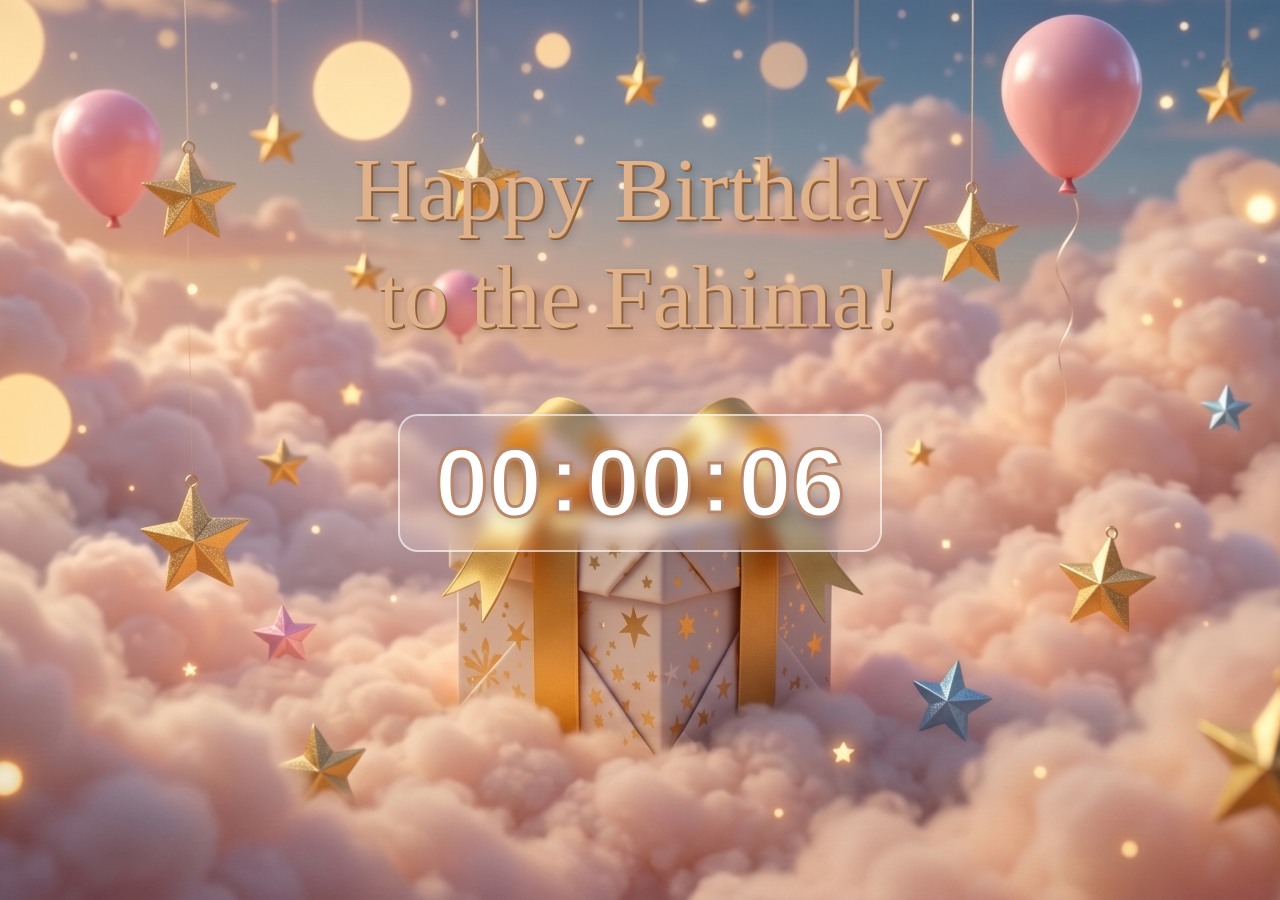
==== index.html @ 70e016a8 "Add root index for GitHub Pages redirection" ====
<!DOCTYPE html>
<html>
  <head>
    <meta http-equiv="refresh" content="0; url=html/index.html" />
    <title>Redirecting...</title>
  </head>
  <body>
    <p>Redirecting to the birthday site...</p>
  </body>
</html>
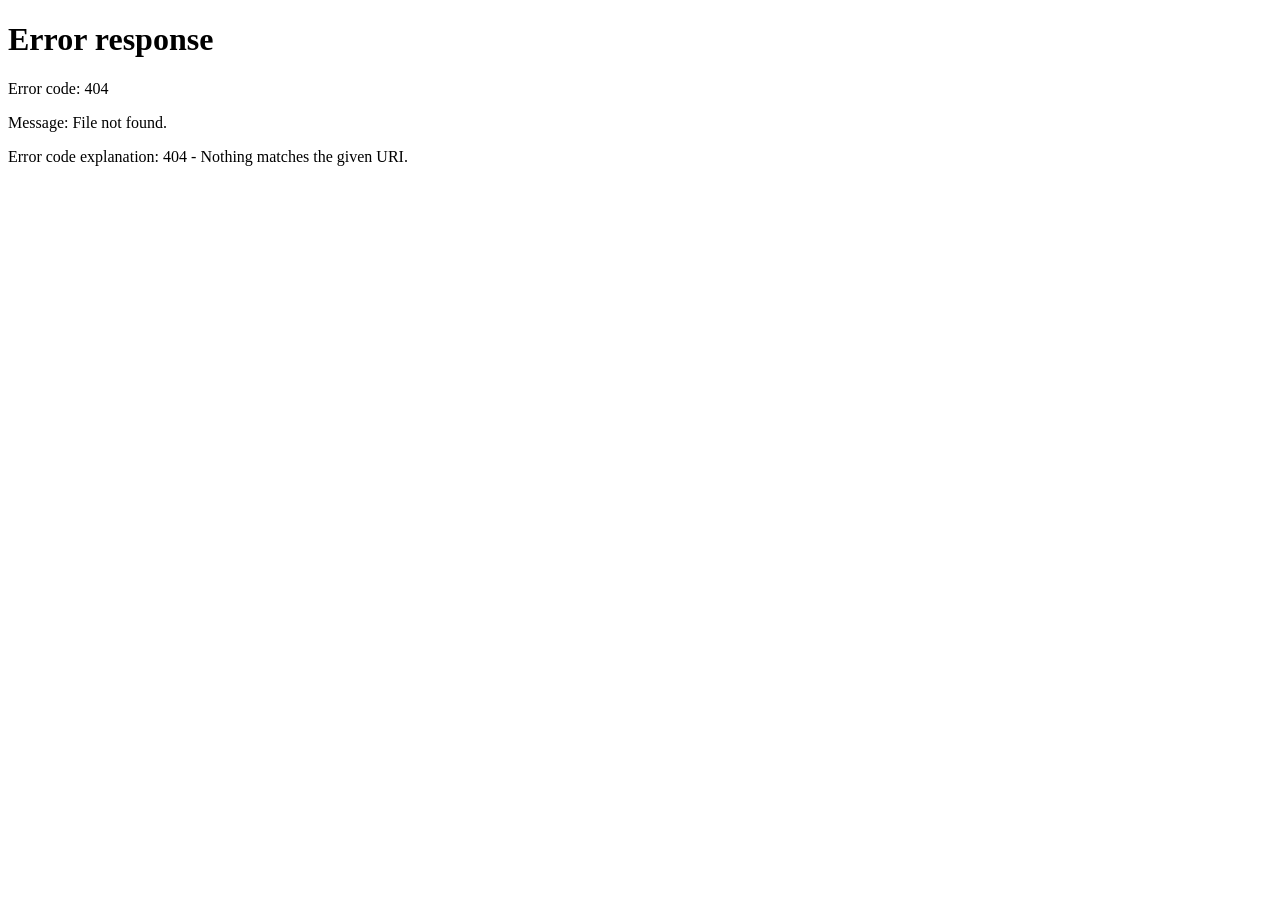
==== commit 7981ada5: "Fix redirect path" ====
--- a/index.html
+++ b/index.html
@@ -1,8 +1,14 @@
 <!DOCTYPE html>
 <html>
   <head>
-    <meta http-equiv="refresh" content="0; url=html/index.html" />
     <title>Redirecting...</title>
+    <script>
+      var currentUrl = window.location.href;
+      if (!currentUrl.endsWith('/') && !currentUrl.endsWith('.html')) {
+        currentUrl += '/';
+      }
+      window.location.href = currentUrl + "html/index.html";
+    </script>
   </head>
   <body>
     <p>Redirecting to the birthday site...</p>
